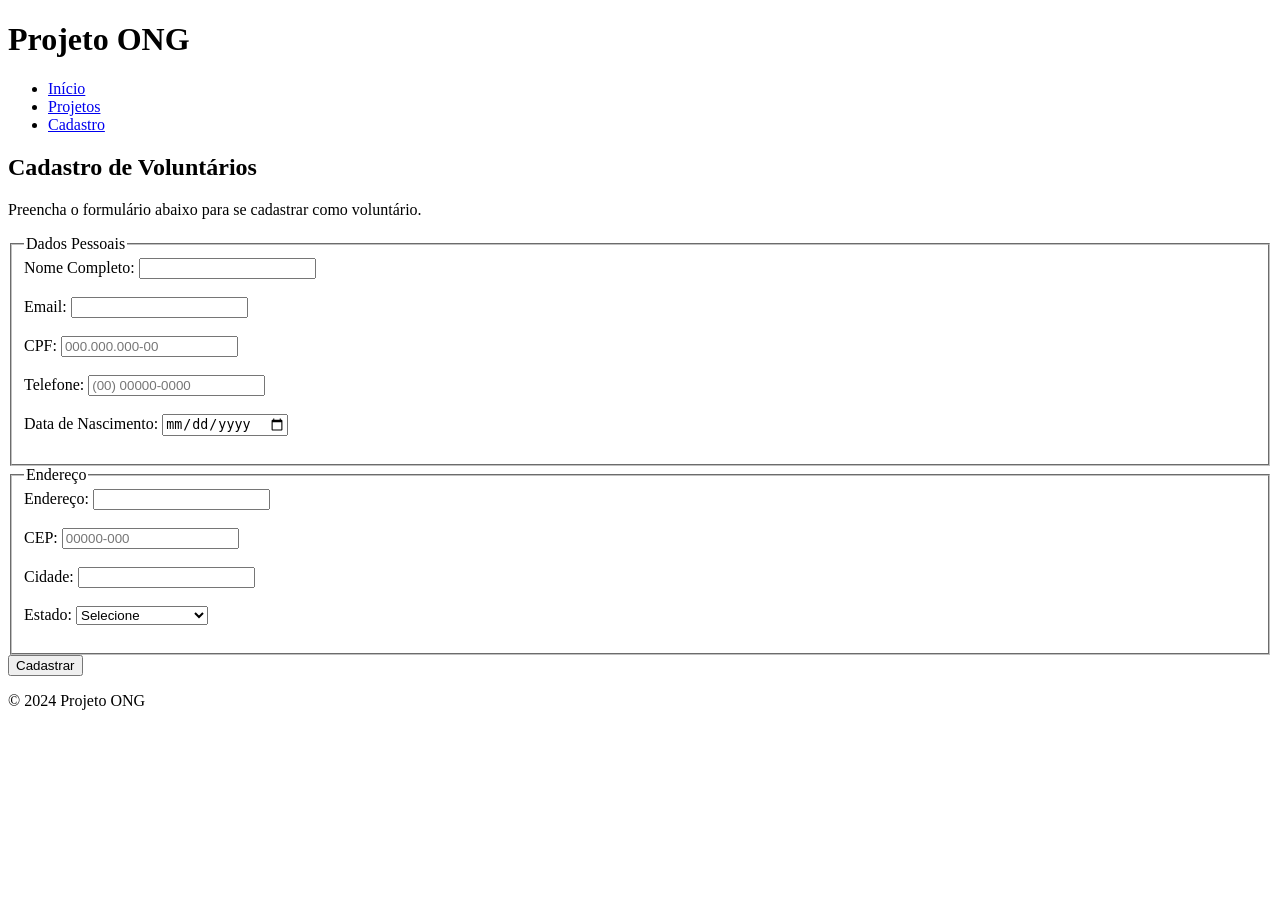
==== cadastro.html @ f1286015 "Implementa estrutura HTML5 semântica com formulário de cadastro" ====
<!DOCTYPE html>
<html lang="pt-BR">
<head>
    <meta charset="UTF-8">
    <meta name="viewport" content="width=device-width, initial-scale=1.0">
    <title>Cadastro - Projeto ONG</title>
</head>
<body>
    <header>
        <h1>Projeto ONG</h1>
        <nav>
            <ul>
                <li><a href="index.html">Início</a></li>
                <li><a href="projetos.html">Projetos</a></li>
                <li><a href="cadastro.html">Cadastro</a></li>
            </ul>
        </nav>
    </header>

    <main>
        <section>
            <h2>Cadastro de Voluntários</h2>
            <p>Preencha o formulário abaixo para se cadastrar como voluntário.</p>

            <form>
                <fieldset>
                    <legend>Dados Pessoais</legend>
                    
                    <label for="nome">Nome Completo:</label>
                    <input type="text" id="nome" name="nome" required>
                    <br><br>

                    <label for="email">Email:</label>
                    <input type="email" id="email" name="email" required>
                    <br><br>

                    <label for="cpf">CPF:</label>
                    <input type="text" id="cpf" name="cpf" pattern="\d{3}\.\d{3}\.\d{3}-\d{2}" 
                           placeholder="000.000.000-00" required>
                    <br><br>

                    <label for="telefone">Telefone:</label>
                    <input type="tel" id="telefone" name="telefone" pattern="\(\d{2}\) \d{5}-\d{4}" 
                           placeholder="(00) 00000-0000" required>
                    <br><br>

                    <label for="data-nascimento">Data de Nascimento:</label>
                    <input type="date" id="data-nascimento" name="data-nascimento" required>
                    <br><br>
                </fieldset>

                <fieldset>
                    <legend>Endereço</legend>
                    
                    <label for="endereco">Endereço:</label>
                    <input type="text" id="endereco" name="endereco" required>
                    <br><br>

                    <label for="cep">CEP:</label>
                    <input type="text" id="cep" name="cep" pattern="\d{5}-\d{3}" 
                           placeholder="00000-000" required>
                    <br><br>

                    <label for="cidade">Cidade:</label>
                    <input type="text" id="cidade" name="cidade" required>
                    <br><br>

                    <label for="estado">Estado:</label>
                    <select id="estado" name="estado" required>
                        <option value="">Selecione</option>
                        <option value="SP">São Paulo</option>
                        <option value="RJ">Rio de Janeiro</option>
                        <option value="MG">Minas Gerais</option>
                        <option value="RS">Rio Grande do Sul</option>
                        <option value="BA">Bahia</option>
                    </select>
                    <br><br>
                </fieldset>

                <button type="submit">Cadastrar</button>
            </form>
        </section>
    </main>

    <footer>
        <p>&copy; 2024 Projeto ONG</p>
    </footer>
</body>
</html>
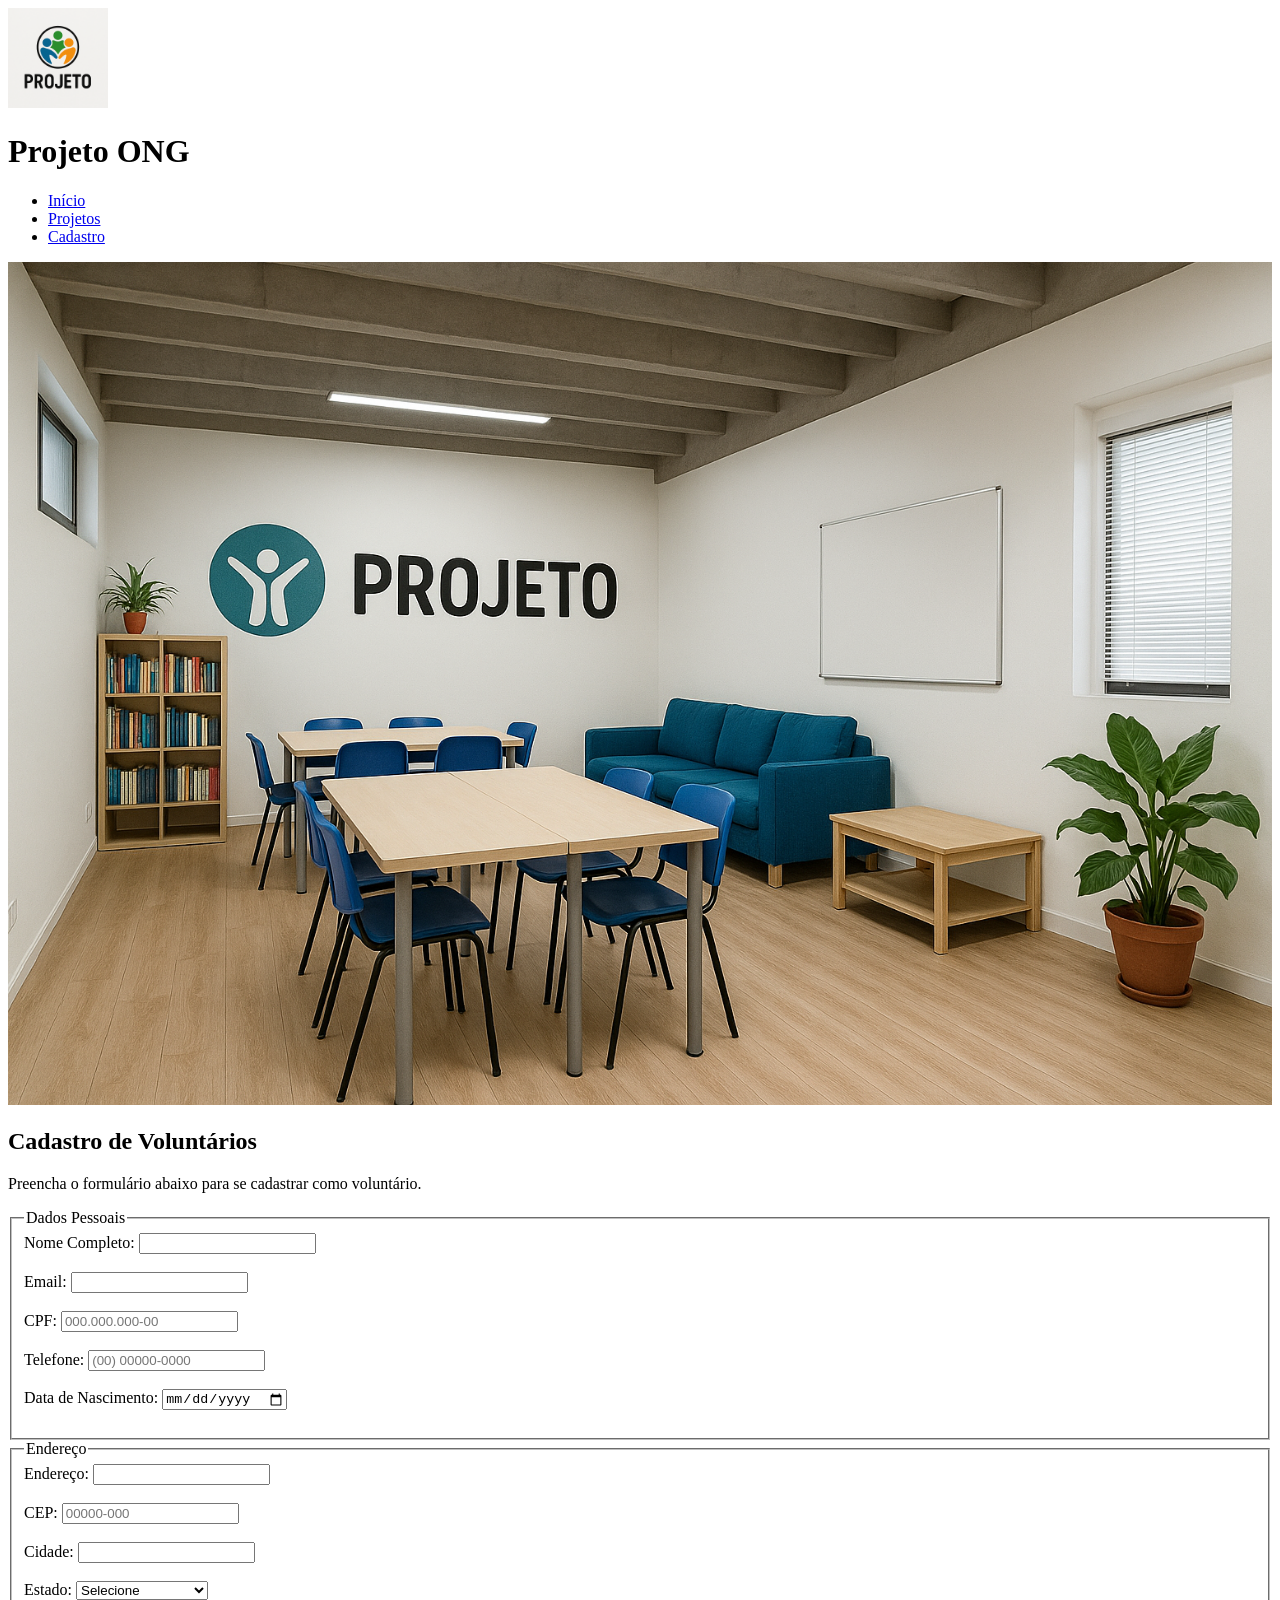
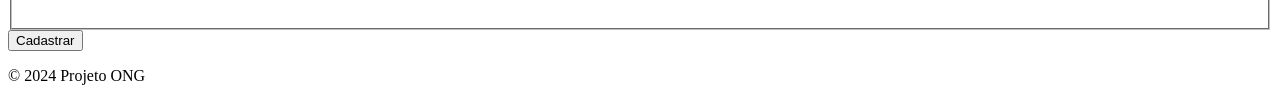
==== commit 9d6bd850: "Adiciona imagens e ajusta referências nos HTMLs" ====
--- a/cadastro.html
+++ b/cadastro.html
@@ -7,6 +7,7 @@
 </head>
 <body>
     <header>
+        <img src="img/logo.png" alt="Logo" style="max-width: 100px;">
         <h1>Projeto ONG</h1>
         <nav>
             <ul>
@@ -19,6 +20,7 @@
 
     <main>
         <section>
+            <img src="img/sobre.png" alt="Voluntários" style="max-width: 100%; height: auto;">
             <h2>Cadastro de Voluntários</h2>
             <p>Preencha o formulário abaixo para se cadastrar como voluntário.</p>
 
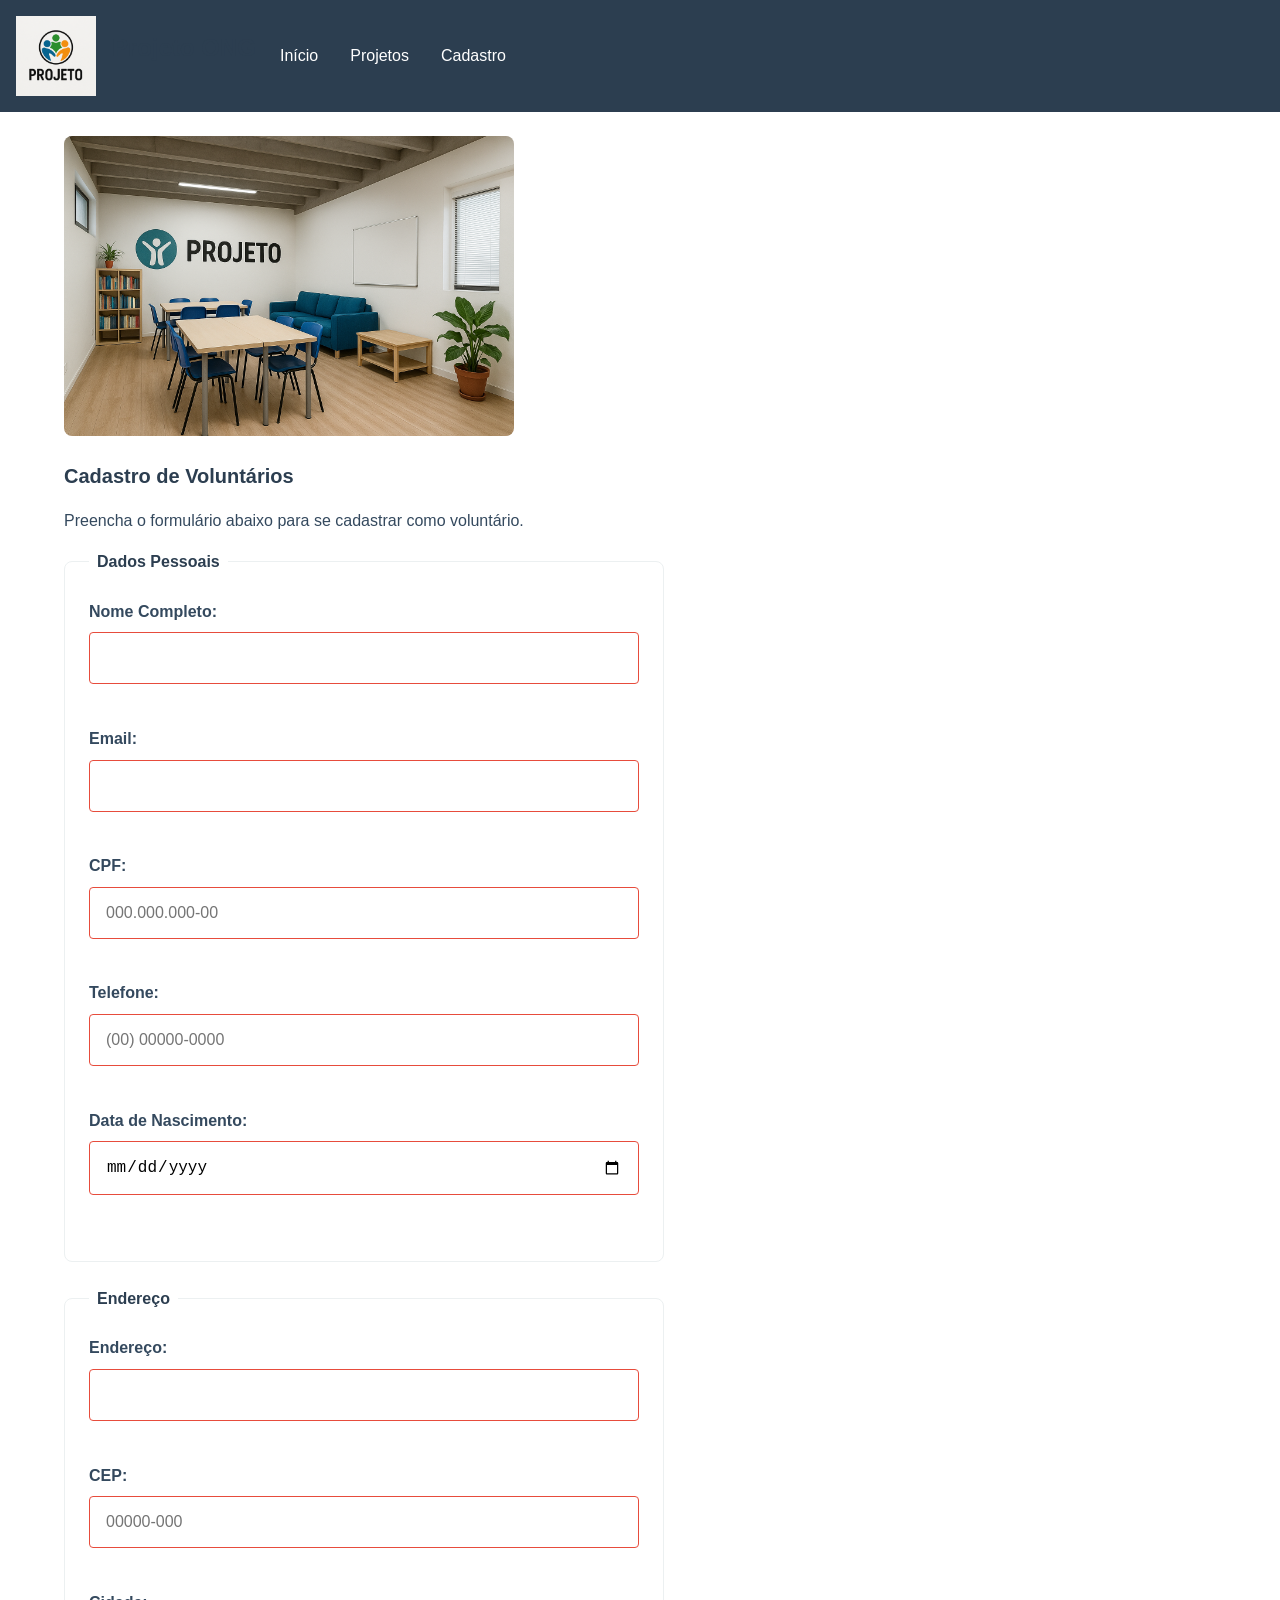
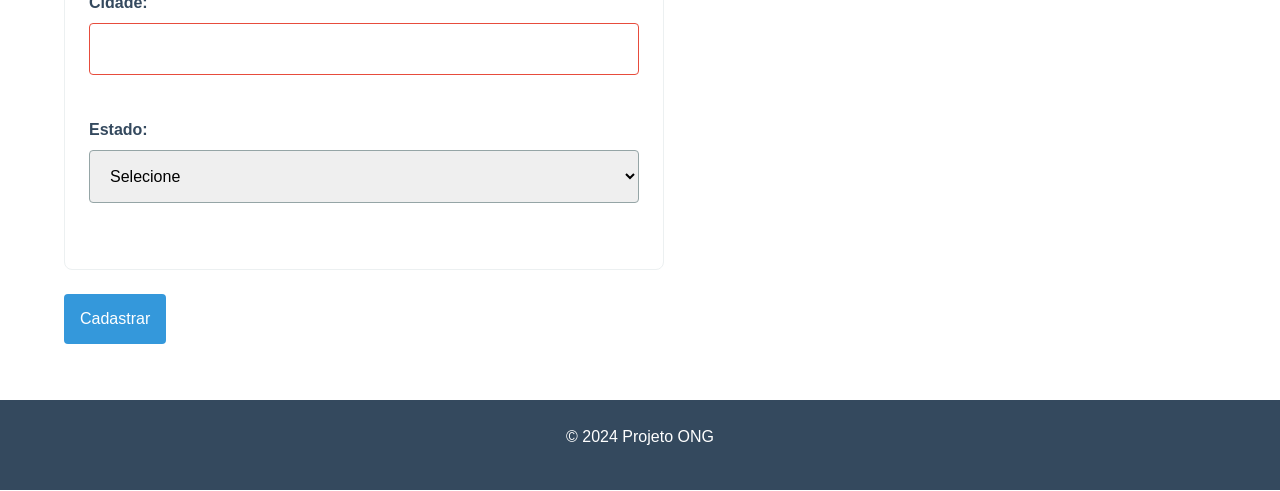
==== commit 1e71461b: "Adiciona estilização CSS3 responsiva com design system" ====
--- a/cadastro.html
+++ b/cadastro.html
@@ -4,13 +4,15 @@
     <meta charset="UTF-8">
     <meta name="viewport" content="width=device-width, initial-scale=1.0">
     <title>Cadastro - Projeto ONG</title>
+    <link rel="stylesheet" href="css/styles.css">
 </head>
 <body>
     <header>
-        <img src="img/logo.png" alt="Logo" style="max-width: 100px;">
+        <img src="img/logo.png" alt="Logo">
         <h1>Projeto ONG</h1>
+        <button class="menu-toggle" onclick="toggleMenu()">☰</button>
         <nav>
-            <ul>
+            <ul id="menu">
                 <li><a href="index.html">Início</a></li>
                 <li><a href="projetos.html">Projetos</a></li>
                 <li><a href="cadastro.html">Cadastro</a></li>
@@ -20,7 +22,7 @@
 
     <main>
         <section>
-            <img src="img/sobre.png" alt="Voluntários" style="max-width: 100%; height: auto;">
+            <img src="img/sobre.png" alt="Voluntários">
             <h2>Cadastro de Voluntários</h2>
             <p>Preencha o formulário abaixo para se cadastrar como voluntário.</p>
 
@@ -87,5 +89,11 @@
     <footer>
         <p>&copy; 2024 Projeto ONG</p>
     </footer>
+    
+    <script>
+        function toggleMenu() {
+            document.getElementById('menu').classList.toggle('active');
+        }
+    </script>
 </body>
 </html>
--- a/css/styles.css
+++ b/css/styles.css
@@ -0,0 +1,361 @@
+/* ===== VARIÁVEIS CSS ===== */
+:root {
+    /* Cores - 8 cores mínimo */
+    --primary: #2c3e50;
+    --secondary: #3498db;
+    --accent: #e74c3c;
+    --success: #27ae60;
+    --warning: #f39c12;
+    --neutral-light: #ecf0f1;
+    --neutral: #95a5a6;
+    --neutral-dark: #34495e;
+    
+    /* Tamanhos de fonte - 5 mínimo */
+    --font-xs: 12px;
+    --font-sm: 14px;
+    --font-md: 16px;
+    --font-lg: 20px;
+    --font-xl: 24px;
+    
+    /* Espaçamentos modulares */
+    --space-1: 8px;
+    --space-2: 16px;
+    --space-3: 24px;
+    --space-4: 32px;
+    --space-6: 48px;
+    --space-8: 64px;
+}
+
+/* ===== RESET BÁSICO ===== */
+* {
+    margin: 0;
+    padding: 0;
+    box-sizing: border-box;
+}
+
+body {
+    font-family: Arial, sans-serif;
+    font-size: var(--font-md);
+    line-height: 1.6;
+    color: var(--neutral-dark);
+    display: grid;
+    grid-template-rows: auto 1fr auto;
+    min-height: 100vh;
+}
+
+img {
+    max-width: 100%;
+    height: auto;
+}
+
+a {
+    text-decoration: none;
+    color: var(--secondary);
+}
+
+/* ===== LAYOUT COM GRID E FLEXBOX ===== */
+header {
+    display: flex;
+    flex-wrap: wrap;
+    align-items: center;
+    gap: var(--space-2);
+    padding: var(--space-2);
+    background: var(--primary);
+    color: white;
+}
+
+header img {
+    max-width: 80px;
+    height: auto;
+}
+
+main {
+    padding: var(--space-3);
+    max-width: 1200px;
+    margin: 0 auto;
+    width: 100%;
+}
+
+section {
+    margin-bottom: var(--space-4);
+}
+
+section img {
+    max-width: 100%;
+    height: 300px;
+    object-fit: cover;
+    border-radius: 8px;
+    margin-bottom: var(--space-2);
+}
+
+footer {
+    background: var(--neutral-dark);
+    color: white;
+    padding: var(--space-3);
+    text-align: center;
+}
+
+/* Grid 12 colunas */
+.grid {
+    display: grid;
+    grid-template-columns: repeat(12, 1fr);
+    gap: var(--space-2);
+}
+
+.col-12 { grid-column: span 12; }
+.col-6 { grid-column: span 6; }
+.col-4 { grid-column: span 4; }
+.col-3 { grid-column: span 3; }
+
+/* ===== NAVEGAÇÃO ===== */
+nav ul {
+    display: flex;
+    gap: var(--space-2);
+    list-style: none;
+}
+
+nav a {
+    color: white;
+    padding: var(--space-1);
+}
+
+nav a:hover {
+    background: var(--secondary);
+    border-radius: 4px;
+}
+
+/* Submenu dropdown */
+nav li {
+    position: relative;
+}
+
+nav li .dropdown {
+    display: none;
+    position: absolute;
+    background: var(--primary);
+    top: 100%;
+    left: 0;
+    min-width: 200px;
+    flex-direction: column;
+    box-shadow: 0 4px 6px rgba(0,0,0,0.1);
+}
+
+nav li:hover .dropdown {
+    display: flex;
+}
+
+/* Menu hambúrguer mobile */
+.menu-toggle {
+    display: none;
+    background: none;
+    border: none;
+    color: white;
+    font-size: var(--font-lg);
+    cursor: pointer;
+}
+
+/* ===== COMPONENTES ===== */
+
+/* Cards */
+.card {
+    background: white;
+    border: 1px solid var(--neutral-light);
+    border-radius: 8px;
+    padding: var(--space-3);
+    margin-bottom: var(--space-2);
+}
+
+.card img {
+    border-radius: 8px;
+    margin-bottom: var(--space-2);
+}
+
+/* Botões com estados */
+button, .btn {
+    background: var(--secondary);
+    color: white;
+    border: none;
+    padding: var(--space-2);
+    border-radius: 4px;
+    cursor: pointer;
+    font-size: var(--font-md);
+}
+
+button:hover, .btn:hover {
+    background: var(--primary);
+}
+
+button:focus, .btn:focus {
+    outline: 2px solid var(--accent);
+}
+
+button:active, .btn:active {
+    transform: scale(0.98);
+}
+
+button:disabled, .btn:disabled {
+    background: var(--neutral);
+    cursor: not-allowed;
+}
+
+/* Badges */
+.badge {
+    display: inline-block;
+    background: var(--accent);
+    color: white;
+    padding: 4px 8px;
+    border-radius: 12px;
+    font-size: var(--font-xs);
+}
+
+/* Alerts */
+.alert {
+    padding: var(--space-2);
+    border-radius: 4px;
+    margin-bottom: var(--space-2);
+}
+
+.alert-success {
+    background: var(--success);
+    color: white;
+}
+
+.alert-warning {
+    background: var(--warning);
+    color: white;
+}
+
+/* ===== FORMULÁRIOS ===== */
+form {
+    max-width: 600px;
+}
+
+fieldset {
+    border: 1px solid var(--neutral-light);
+    border-radius: 8px;
+    padding: var(--space-3);
+    margin-bottom: var(--space-3);
+}
+
+legend {
+    font-weight: bold;
+    padding: 0 var(--space-1);
+    color: var(--primary);
+}
+
+label {
+    display: block;
+    margin-bottom: var(--space-1);
+    font-weight: bold;
+    color: var(--neutral-dark);
+}
+
+input, select, textarea {
+    width: 100%;
+    padding: var(--space-2);
+    border: 1px solid var(--neutral);
+    border-radius: 4px;
+    font-size: var(--font-md);
+    margin-bottom: var(--space-2);
+}
+
+input:focus, select:focus, textarea:focus {
+    outline: none;
+    border-color: var(--secondary);
+    box-shadow: 0 0 0 3px rgba(52, 152, 219, 0.1);
+}
+
+/* Validação visual */
+input:valid {
+    border-color: var(--success);
+}
+
+input:invalid {
+    border-color: var(--accent);
+}
+
+/* ===== TIPOGRAFIA ===== */
+h1 {
+    font-size: var(--font-xl);
+    color: var(--primary);
+    margin-bottom: var(--space-2);
+}
+
+h2 {
+    font-size: var(--font-lg);
+    color: var(--primary);
+    margin-bottom: var(--space-2);
+}
+
+h3 {
+    font-size: var(--font-md);
+    color: var(--neutral-dark);
+    margin-bottom: var(--space-1);
+}
+
+p {
+    margin-bottom: var(--space-2);
+}
+
+article {
+    margin-bottom: var(--space-3);
+}
+
+/* ===== BREAKPOINTS RESPONSIVOS - 5 MÍNIMO ===== */
+
+/* Large - 1200px */
+@media (max-width: 1200px) {
+    main {
+        max-width: 960px;
+    }
+}
+
+/* Medium - 992px */
+@media (max-width: 992px) {
+    .col-6, .col-4, .col-3 {
+        grid-column: span 12;
+    }
+}
+
+/* Small - 768px */
+@media (max-width: 768px) {
+    header {
+        flex-direction: column;
+    }
+    
+    .menu-toggle {
+        display: block;
+    }
+    
+    nav ul {
+        display: none;
+        flex-direction: column;
+        width: 100%;
+    }
+    
+    nav ul.active {
+        display: flex;
+    }
+}
+
+/* Extra Small - 576px */
+@media (max-width: 576px) {
+    main {
+        padding: var(--space-2);
+    }
+    
+    section img {
+        height: 200px;
+    }
+}
+
+/* Mobile - 400px */
+@media (max-width: 400px) {
+    h1 {
+        font-size: var(--font-lg);
+    }
+    
+    h2 {
+        font-size: var(--font-md);
+    }
+}
